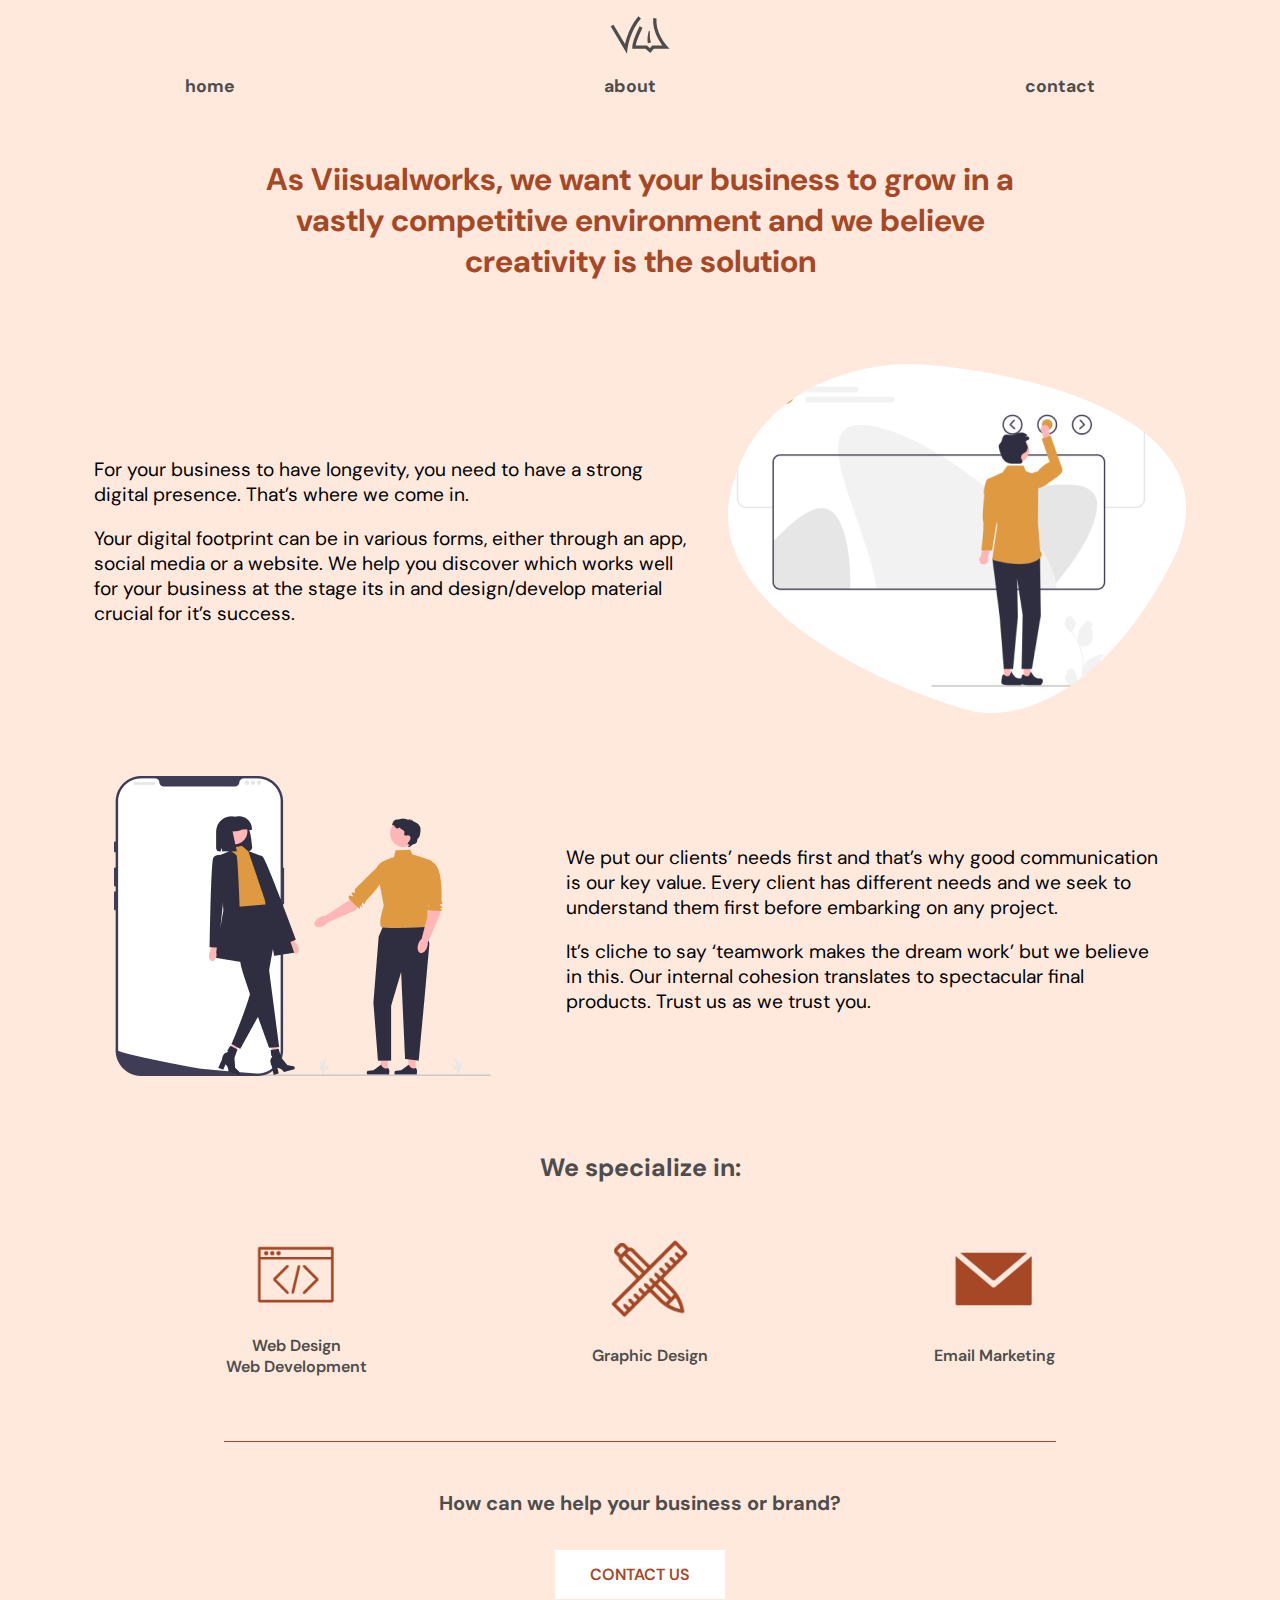
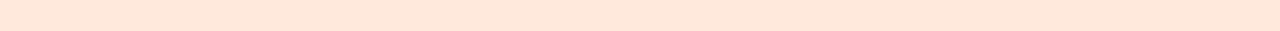
==== about.html @ 712f8b6d "complete coding contact page" ====
<!DOCTYPE html>
<html>

<head>
    <link rel="stylesheet" href="./styles.css">
    <link href="https://fonts.googleapis.com/css2?family=DM+Sans:wght@400;500;700&display=swap" rel="stylesheet">
    <title> Viisualworks- A Digital Creative Studio </title>
</head>

<body class="about-page">
    <header>
        <img src="./assets/logo.svg" alt="the main logo" class="main-logo">
        <div class="menu-links">
            <a href="./index.html">home</a>
            <a href="#">about</a>
            <a href="./contact.html">contact</a>
        </div>
    </header>

    <h3 class="our-belief">
        As Viisualworks, we want your business to grow in a vastly competitive environment and we believe creativity is
        the solution
    </h3>

    <div class="about-desc-1">
        <div>
            <p>For your business to have longevity, you need to have a strong digital presence. That’s where we come in.
            </p>
            <p>Your digital footprint can be in various forms, either through an app, social media or a website. We help
                you discover which works well for your business at the stage its in and design/develop material crucial
                for it’s success.
            </p>
        </div>
        <div>
            <img src="./assets/illustration-1.png" alt="" class="">
        </div>
    </div>

    <div class="about-desc-2">
        <div>
            <img src="./assets/illustration-2.png" alt="" class="">
        </div>
        <div>
            <p>We put our clients’ needs first and that’s why good communication is our key value. Every client has
                different needs and we seek to understand them first before embarking on any project.
            </p>
            <p>It’s cliche to say ‘teamwork makes the dream work’ but we believe in this. Our internal cohesion
                translates to spectacular final products. Trust us as we trust you.
            </p>
        </div>
    </div>

    <div class="services">
        <h4> We specialize in: </h4>
        <div>
        <div class="icons">
            <img src="./assets/web-dev.svg" alt="">
            <p> Web Design <br> Web Development </p>
        </div>
        <div class="icons">
            <img src="./assets/graphic-design.svg" alt="">
            <p> Graphic Design </p>
        </div>
        <div class="icons">
            <img src="./assets/mail-icon.svg" alt="">
            <p> Email Marketing </p>
        </div>
    </div>
    </div>

    <div class="main-separator"></div>

    <div class="help">
        <h5> How can we help your business or brand? </h5>
        <a href="#"> CONTACT US </a>
    </div>

    <script src="./scripts.js"></script>
</body>

</html>
---- styles.css ----
:root {
    --dark-grey: #4d4d4d;
    --cream: #FFE9DC;
    --brown: #A64826;
}

html {
    font-size: 100%; /*16px*/
    margin: 0;
    font-family: 'DM Sans', sans-serif;
}

body {
    background-color: var(--cream);
    margin: 1em 0;
}

h1 {
    margin-top: 0;
    font-size: 3.052rem;
}

h2 {
    font-size: 2.441rem;
}

h3 {
    font-size: 1.953rem;
}

h4 {
    font-size: 1.563rem;
}

h5 {
    font-size: 1.25rem;
}

header {
    text-align: center;
}

img.main-logo {
    width: 60px;
}

.menu-links {
    margin: 1em 0;
    display: flex;
    flex-direction: row;
    justify-content: space-around;
}

.menu-links a {
    text-decoration: none;
    color: var(--dark-grey);
    font-weight: bold;
    font-size: 1.1rem;
}

.brief-info {
    max-width: 850px;
    margin: 5em 5em 4em 5em;
}

.brief-info h1, .projects h3{
    margin-bottom: .7em;
    color: var(--brown);
    letter-spacing: -1px;
}

.brief-info p {
    font-size: 1.2em;
}

.projects {
    margin: 0 5em 0 5em;
}

.thumbnails {
    display: grid;
    grid-template-columns: 1fr 1fr;
    gap: 3em 5em;
}

.thumbnails a {
    display: inline-block;
}

.thumbnails div {
    position: relative;
}

.thumbnails img {
    width: 100%;
}

.thumbnails p {
    position: absolute;
    margin: 0;
    bottom: 20px;
    left: 20px;
    color: #fff;
    font-size: 1.2em;
}

/* ABOUT PAGE */
h3.our-belief, h3.reach-out {
    max-width: 800px;
    margin: 2em auto;
    text-align: center;
    color: var(--brown);
}

.about-desc-1{
    display: flex;
    flex-wrap: wrap-reverse;
    margin: 0 4em;
    align-items: center;
    font-size: 1.2em;
}

.about-desc-1>div, .about-desc-2>div {
    max-width: 600px;
    margin: 0 auto;
    padding: 1em 0;
}

.about-desc-2{
    display: flex;
    flex-wrap: wrap;
    margin: 1em 4em;
    align-items: center;
    font-size: 1.2em;
}

.services h4 {
    text-align: center;
    color: var(--dark-grey);
    margin: 2em 0;
}

.services>div {
    display: flex;
    justify-content: space-evenly;
    text-align: center;
}

.icons p {
    font-weight: 600;
    color: var(--dark-grey);
}

/* CONTACT PAGE */
p.collab-call {
    text-align: center;
    margin-top: -2em;
    font-weight: 500;
    font-size: 1.1rem;
    color: var(--dark-grey);
}

.contact-block{
    display: grid;
    grid-template-columns: 1fr 1fr;
    margin: 3em;
    align-items: center;
}

.contact-block>img {
    place-self: center;
}

.contact-block>div img {
    float: left;
}

.contact-block>div a {
    display: inline-block;
    margin: 1.3em;
    text-decoration: none;
    color: var(--brown);
    font-weight: 600;
    font-size: 1.1em;
    border-bottom: 2px solid #C97D61;
    padding-bottom: 0.3em;
}

/* FOOTER */
.main-separator {
    width: 65%;
    margin: 3em auto;
    height: 1px;
    background-color: var(--brown);
}

.help {
    margin-bottom: 2em;
}

.help a {
    text-align: center;
    display: block;
    text-decoration: none;
    color: var(--brown);
    background-color: #fff;
    width: 170px;
    padding: 14px 0;
    margin: 0 auto;
    font-weight: 600;
}

.help h5{
    text-align: center;
    color: var(--dark-grey);
}

/* 
  ##Device = Tablets, Ipads (portrait)
  ##Screen = B/w 768px to 1024px
*/

@media (min-width: 768px) and (max-width: 1024px) {

    .about-desc-1>div, .about-desc-2>div {
        max-width: 100%;
    }
    
    .contact-block{
        justify-items: center;
    }
    
  }
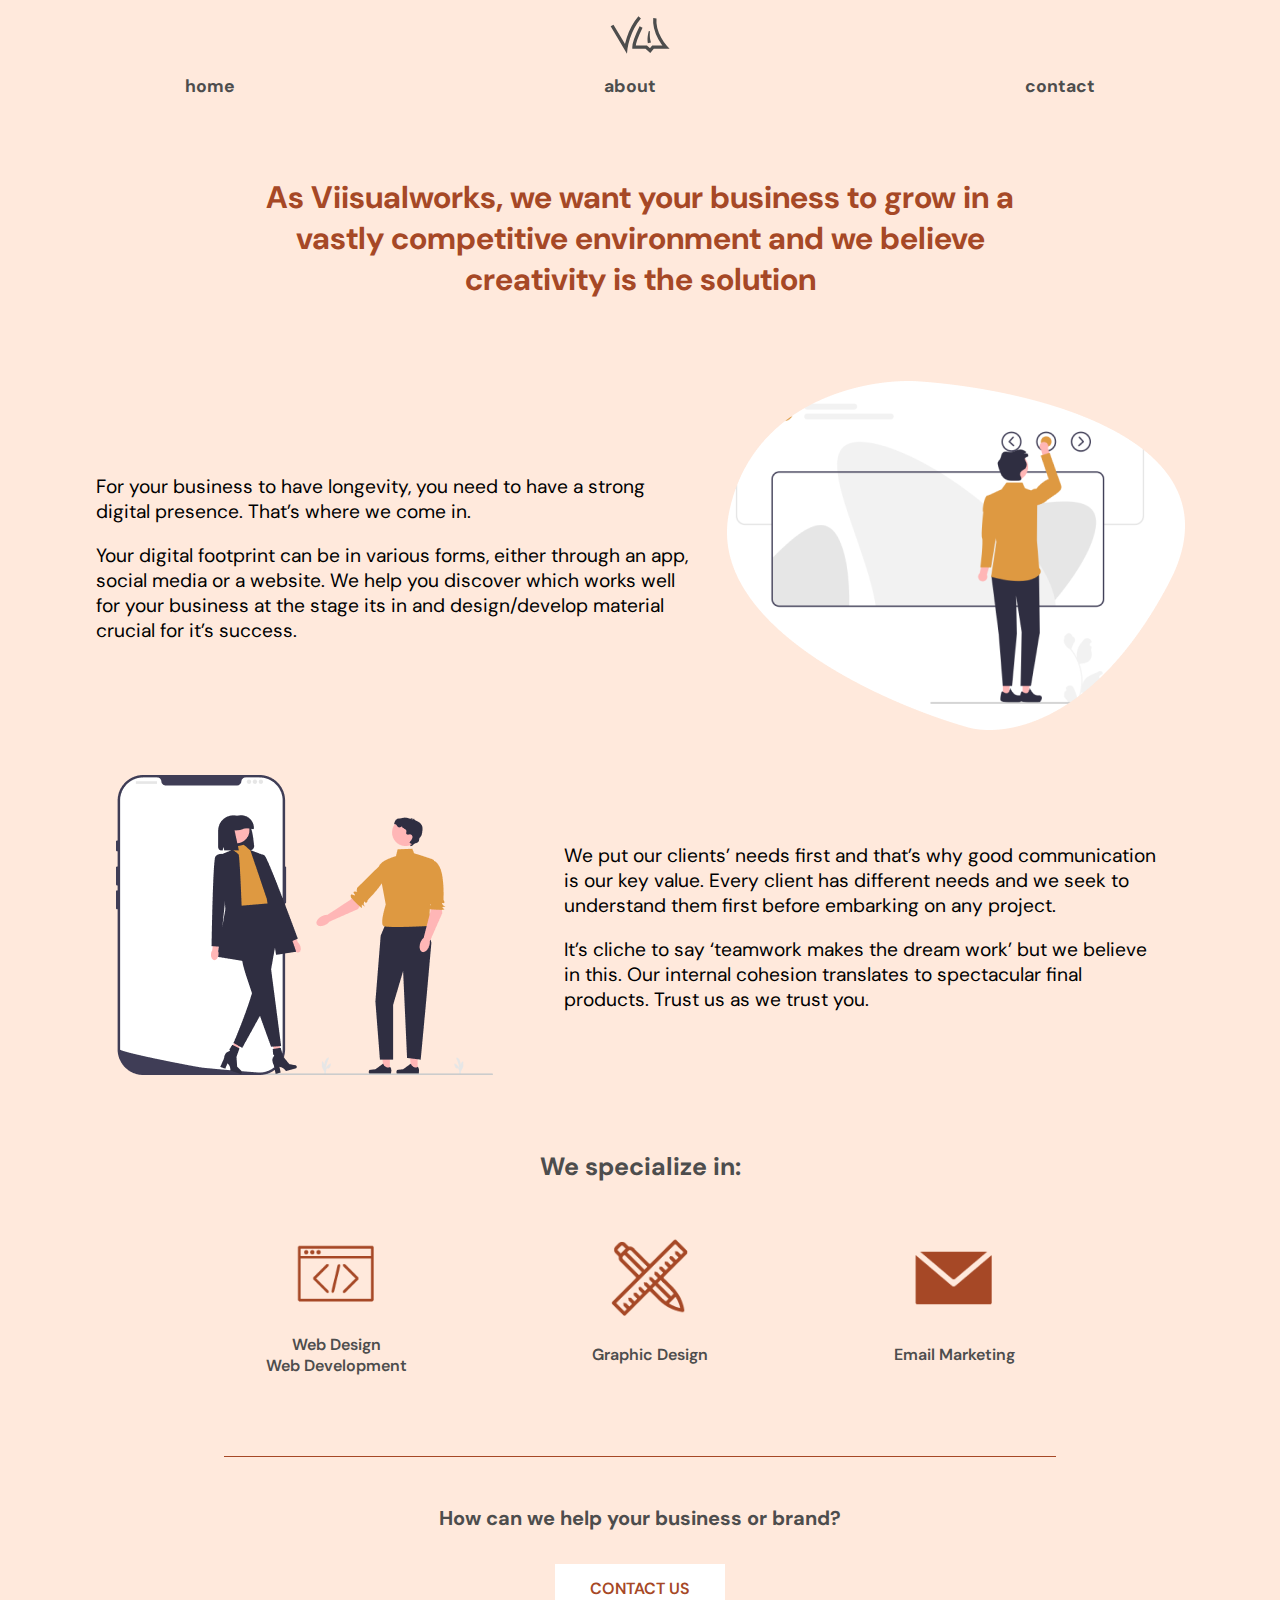
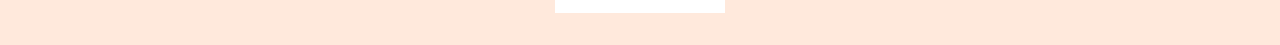
==== commit 7ff3e501: "work on site responsiveness" ====
--- a/about.html
+++ b/about.html
@@ -1,15 +1,17 @@
-<!DOCTYPE html>
-<html>
+<!doctype html>
+<html lang="en">
 
 <head>
+    <meta charset="utf-8">
+    <meta name="viewport" content="width=device-width, initial-scale=1">
     <link rel="stylesheet" href="./styles.css">
     <link href="https://fonts.googleapis.com/css2?family=DM+Sans:wght@400;500;700&display=swap" rel="stylesheet">
-    <title> Viisualworks- A Digital Creative Studio </title>
+    <title> About:: Viisualworks </title>
 </head>
 
 <body class="about-page">
     <header>
-        <img src="./assets/logo.svg" alt="the main logo" class="main-logo">
+        <a href="./index.html"><img src="./assets/logo.svg" alt="the main logo" class="main-logo"></a>
         <div class="menu-links">
             <a href="./index.html">home</a>
             <a href="#">about</a>
@@ -17,6 +19,7 @@
         </div>
     </header>
 
+    <div class="about-section">
     <h3 class="our-belief">
         As Viisualworks, we want your business to grow in a vastly competitive environment and we believe creativity is
         the solution
@@ -67,12 +70,13 @@
         </div>
     </div>
     </div>
+</div>
 
     <div class="main-separator"></div>
 
     <div class="help">
         <h5> How can we help your business or brand? </h5>
-        <a href="#"> CONTACT US </a>
+        <a href="./contact.html"> CONTACT US </a>
     </div>
 
     <script src="./scripts.js"></script>
--- a/styles.css
+++ b/styles.css
@@ -2,10 +2,12 @@
     --dark-grey: #4d4d4d;
     --cream: #FFE9DC;
     --brown: #A64826;
+    --orange: #cd7a11;
 }
 
 html {
-    font-size: 100%; /*16px*/
+    font-size: 100%;
+    /*16px*/
     margin: 0;
     font-family: 'DM Sans', sans-serif;
 }
@@ -35,6 +37,12 @@
 h5 {
     font-size: 1.25rem;
 }
+
+a,
+a:hover {
+    text-decoration: none;
+}
+
 
 header {
     text-align: center;
@@ -58,12 +66,16 @@
     font-size: 1.1rem;
 }
 
+.home-section, .about-section {
+    margin: 5em 5em 4em 5em;
+}
+
 .brief-info {
     max-width: 850px;
-    margin: 5em 5em 4em 5em;
-}
-
-.brief-info h1, .projects h3{
+}
+
+.brief-info h1,
+.projects h3 {
     margin-bottom: .7em;
     color: var(--brown);
     letter-spacing: -1px;
@@ -71,10 +83,6 @@
 
 .brief-info p {
     font-size: 1.2em;
-}
-
-.projects {
-    margin: 0 5em 0 5em;
 }
 
 .thumbnails {
@@ -89,10 +97,20 @@
 
 .thumbnails div {
     position: relative;
+    overflow: hidden;
 }
 
 .thumbnails img {
-    width: 100%;
+    -webkit-transform: scale(1);
+	transform: scale(1);
+	-webkit-transition: .3s ease-in-out;
+	transition: .3s ease-in-out;
+    width: 100%;
+}
+
+.thumbnails img:hover {
+   	-webkit-transform: scale(1.1);
+	transform: scale(1.1);
 }
 
 .thumbnails p {
@@ -105,31 +123,35 @@
 }
 
 /* ABOUT PAGE */
-h3.our-belief, h3.reach-out {
+h3.our-belief,
+h3.reach-out {
     max-width: 800px;
     margin: 2em auto;
     text-align: center;
     color: var(--brown);
 }
 
-.about-desc-1{
+.about-desc-1 {
     display: flex;
     flex-wrap: wrap-reverse;
-    margin: 0 4em;
     align-items: center;
     font-size: 1.2em;
 }
 
-.about-desc-1>div, .about-desc-2>div {
+.about-desc-1>div,
+.about-desc-2>div {
     max-width: 600px;
     margin: 0 auto;
     padding: 1em 0;
 }
 
-.about-desc-2{
+.about-desc-1 img {
+    width: 100%;
+}
+
+.about-desc-2 {
     display: flex;
     flex-wrap: wrap;
-    margin: 1em 4em;
     align-items: center;
     font-size: 1.2em;
 }
@@ -149,6 +171,131 @@
 .icons p {
     font-weight: 600;
     color: var(--dark-grey);
+}
+
+/* CASE STUDY PAGE */
+.project-header {
+    position: relative;
+    text-align: center;
+    margin: 4em 2em 2em;
+}
+
+.project-header img {
+    width: 100%;
+    min-height: 400px;
+    object-fit: cover;
+    transition: .3s ease-in-out;
+}
+
+.project-header:hover img{
+    filter: brightness(.5);
+}
+
+.project-header h1 {
+    position: absolute;
+    top: 50%;
+    right: 50%;
+    transform: translate(50%, -50%);
+    color: #fff;
+}
+
+.project-leads {
+    display: flex;
+    margin: 0 2em;
+    justify-content: space-between;
+}
+
+.project-leads>div {
+    margin-right: 2em;
+}
+
+.project-leads p {
+    font-weight: bold;
+}
+
+.project-leads>div>p:first-child {
+    margin-bottom: 0.5em;
+}
+
+.project-leads>div p:last-child {
+    color: var(--orange);
+    margin-top: 0;
+}
+
+.project-leads>div a {
+    display: inline;
+    color: var(--orange);
+    font-weight: bold;
+    border-bottom: 3px solid;
+}
+
+.project-brief,
+.project-approach,
+.graphic-services {
+    max-width: 900px;
+    margin: 2em;
+}
+
+.project-brief h3::after,
+.project-approach h3::after,
+.graphic-services h3::after {
+    content: "";
+    display: block;
+    width: 70px;
+    padding-top: 5px;
+    border-bottom: 3px solid #000;
+}
+
+.project-brief p,
+.project-approach p,
+.graphic-services p {
+    color: var(--brown);
+    font-weight: 500;
+}
+
+.site-screenshots {
+    display: flex;
+    flex-wrap: wrap;
+    justify-content: space-around;
+}
+
+.site-screenshots img {
+    width: 100%;
+    object-fit: contain;
+    margin: 2em 0;
+}
+
+.mobile-mockups {
+    text-align: center;
+    margin: 5em auto;
+    max-width: 800px;
+}
+
+.mobile-mockups img {
+    width: 100%;
+    object-fit: contain;
+}
+
+a.behance-link {
+    color: var(--orange);
+    border-bottom: 3px solid;
+}
+
+.ffa-graphics {
+    margin: 2em 2em 4em;
+}
+
+.ffa-graphics .grid-sizer, .ffa-graphics .grid-item {
+    width: 31%;
+}
+
+.grid-item{
+    margin-bottom: 10px;
+}
+
+.ffa-graphics img{
+    display: block;
+    width: 100%;
 }
 
 /* CONTACT PAGE */
@@ -160,24 +307,37 @@
     color: var(--dark-grey);
 }
 
-.contact-block{
+.contact-block {
     display: grid;
-    grid-template-columns: 1fr 1fr;
+    grid-template-columns: repeat(auto-fit, minmax(300px, 1fr));
     margin: 3em;
     align-items: center;
 }
 
 .contact-block>img {
     place-self: center;
+    max-width: 100%;
 }
 
 .contact-block>div img {
     float: left;
 }
 
+.contact-details>div {
+    margin: 3em 0;
+}
+
+.contact-details p {
+    margin: 0.5em 1em;
+    display: inline-block;
+    font-weight: bold;
+    color: #a64826;
+    font-size: 1.1em;
+}
+
 .contact-block>div a {
     display: inline-block;
-    margin: 1.3em;
+    margin: 0 1.3em;
     text-decoration: none;
     color: var(--brown);
     font-weight: 600;
@@ -210,7 +370,7 @@
     font-weight: 600;
 }
 
-.help h5{
+.help h5 {
     text-align: center;
     color: var(--dark-grey);
 }
@@ -221,14 +381,44 @@
 */
 
 @media (min-width: 768px) and (max-width: 1024px) {
-
-    .about-desc-1>div, .about-desc-2>div {
+    .home-section, .about-section {
+        margin: 5em 2em 4em 2em;
+    }
+
+    .thumbnails{
+        gap: 2em 2em;
+    }
+
+    .about-desc-1>div,
+    .about-desc-2>div {
         max-width: 100%;
     }
+
+    .contact-block {
+        justify-items: center;
+    }
+}
+
+/* 
+  ##Device = Most of the Smartphones Mobiles (Portrait)
+  ##Screen = B/w 320px to 479px
+*/
+
+@media (min-width: 320px) and (max-width: 480px) {
+    .home-section, .about-section {
+        margin: 3em 1em 3em 1em;
+    }
     
-    .contact-block{
-        justify-items: center;
-    }
-    
-  }
-  +    .thumbnails{
+        grid-template-columns: 1fr;
+        gap: 2em 2em;
+    }
+
+    .project-leads{
+        overflow: scroll;
+    }
+
+    .project-leads>div {
+        margin-right: 2em;
+    }
+  }